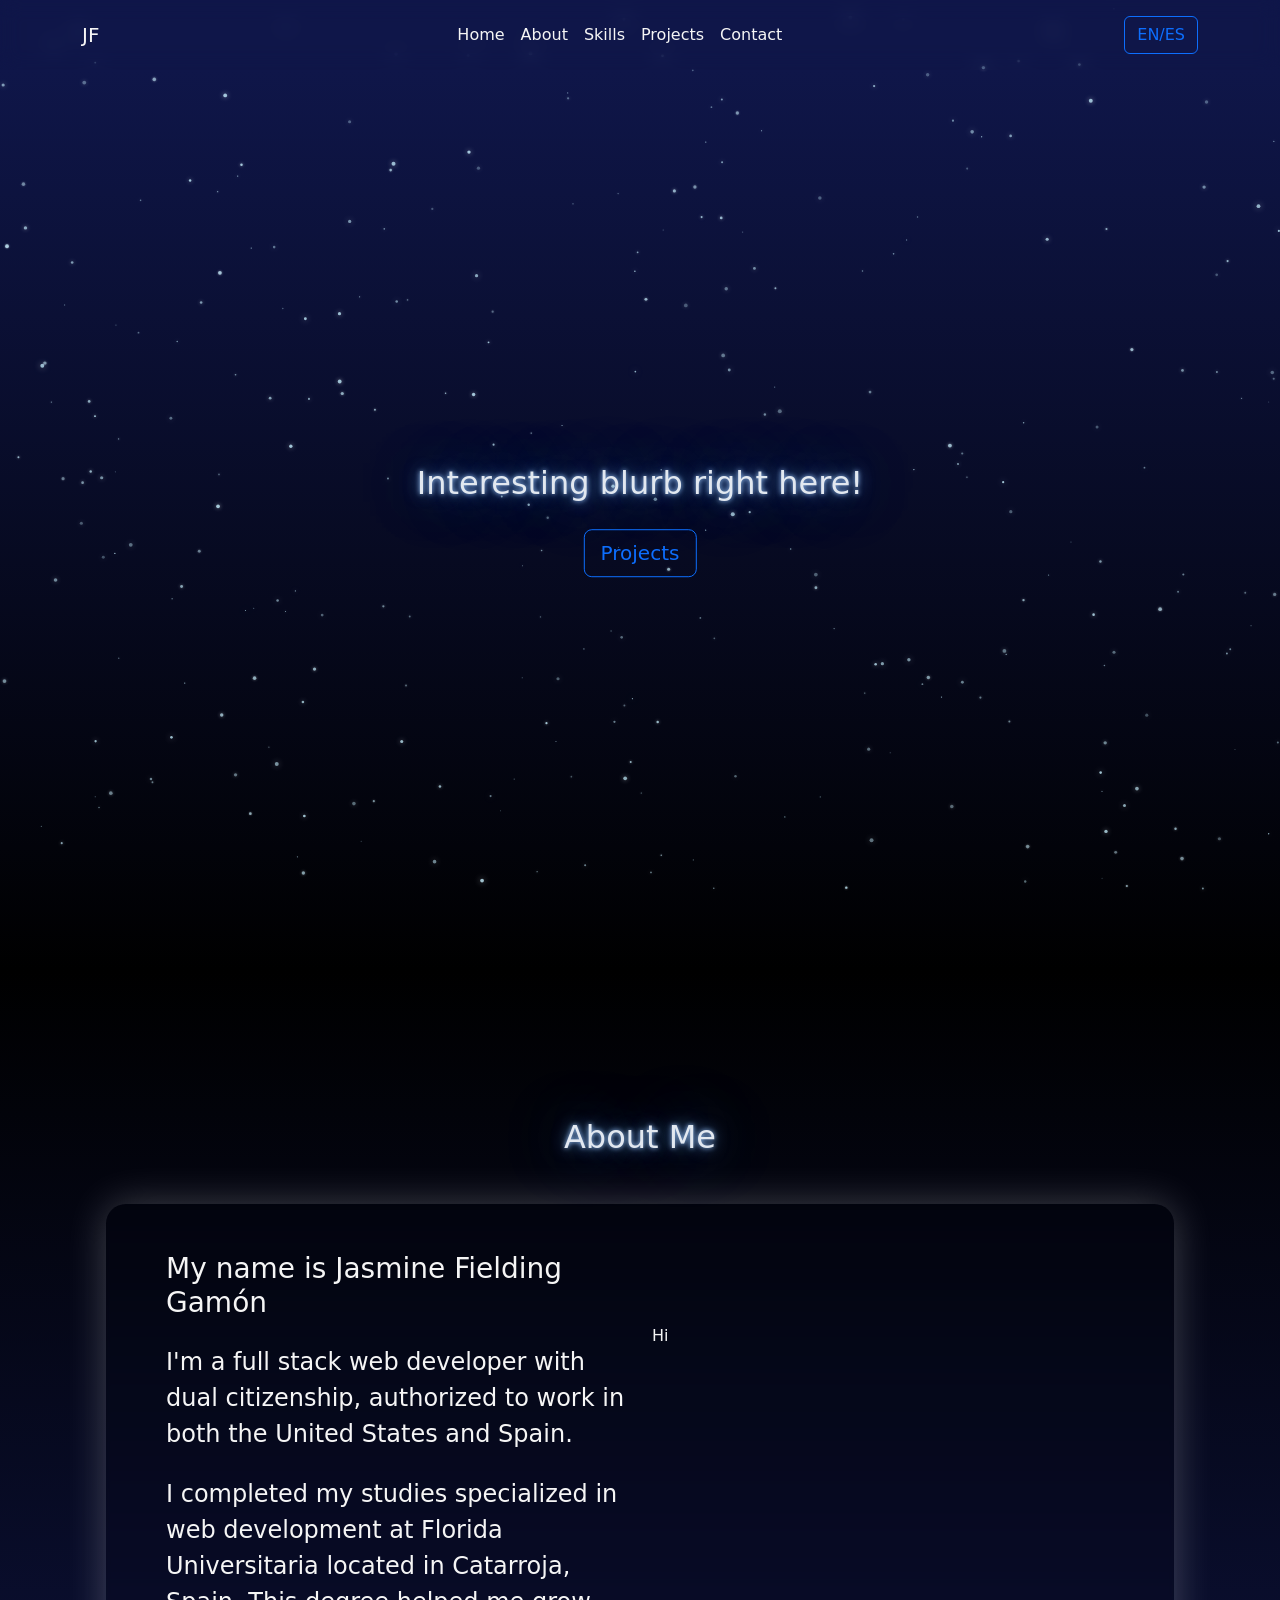
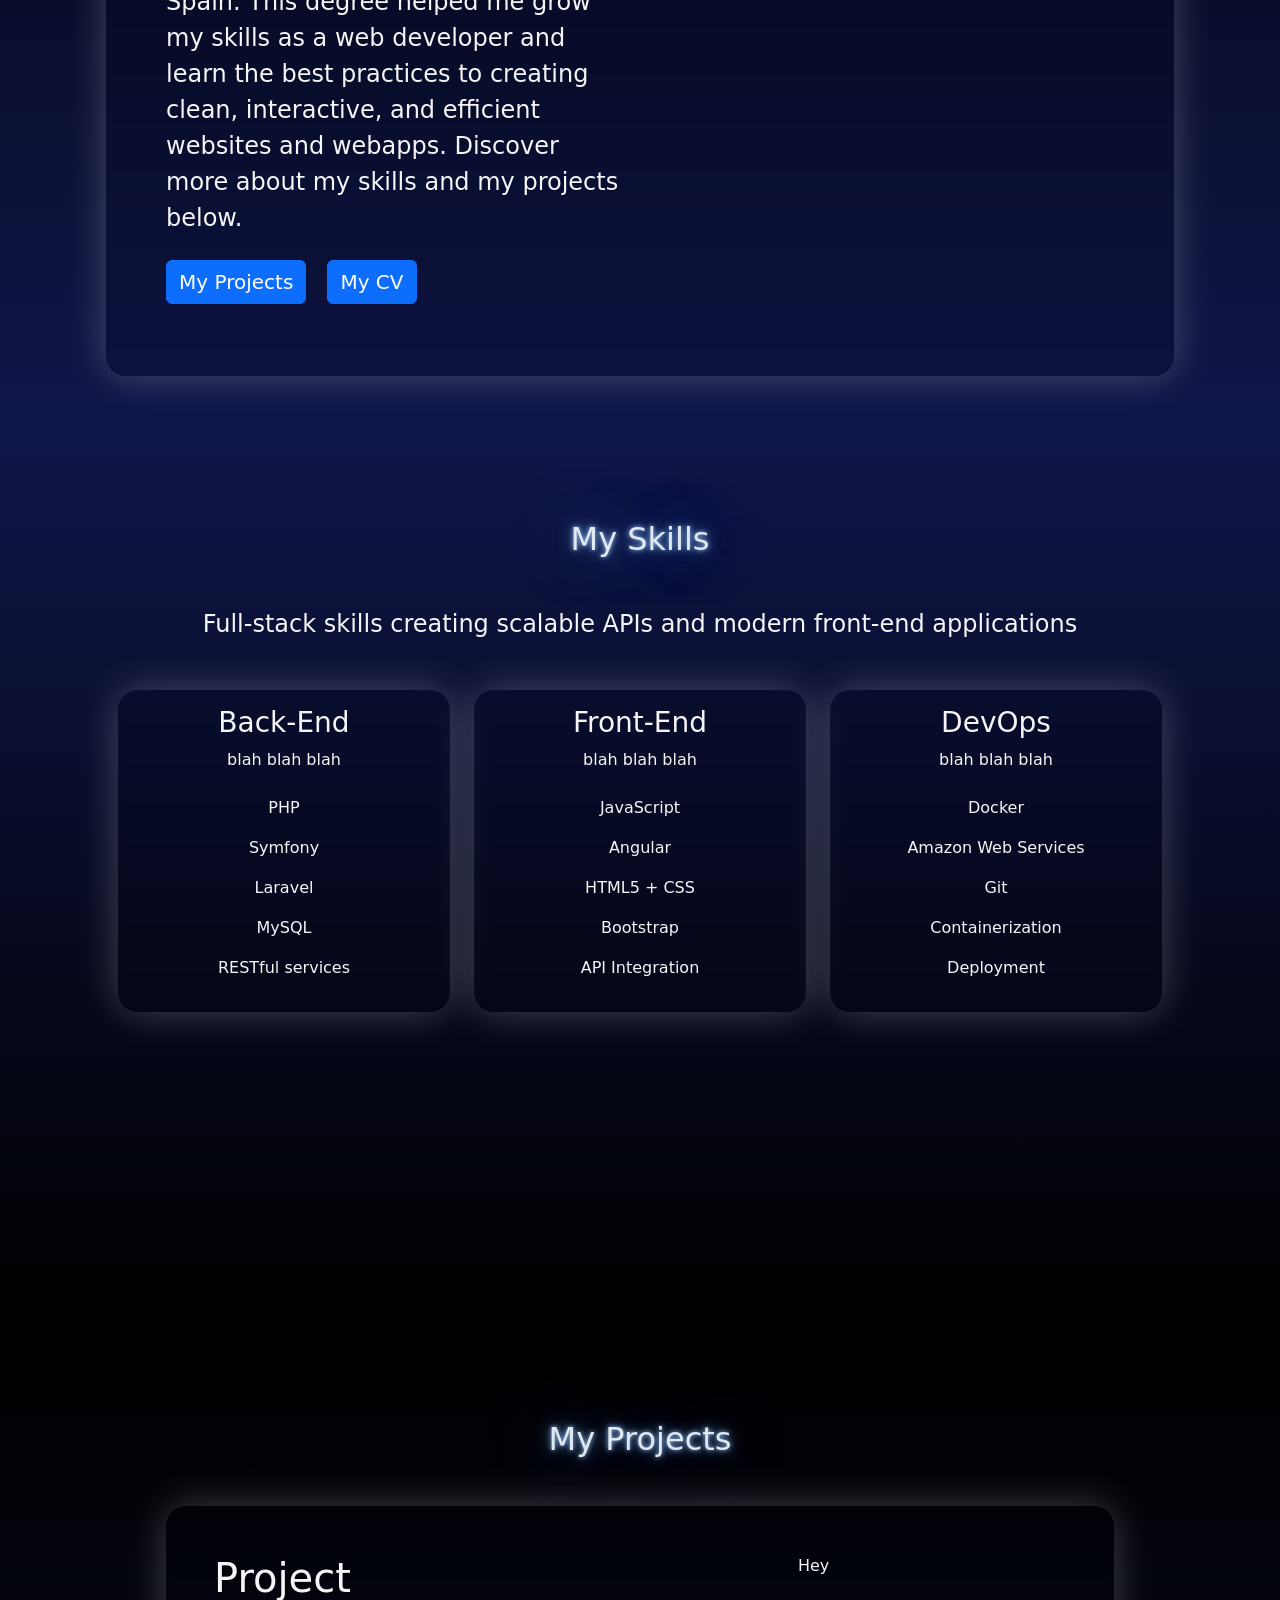
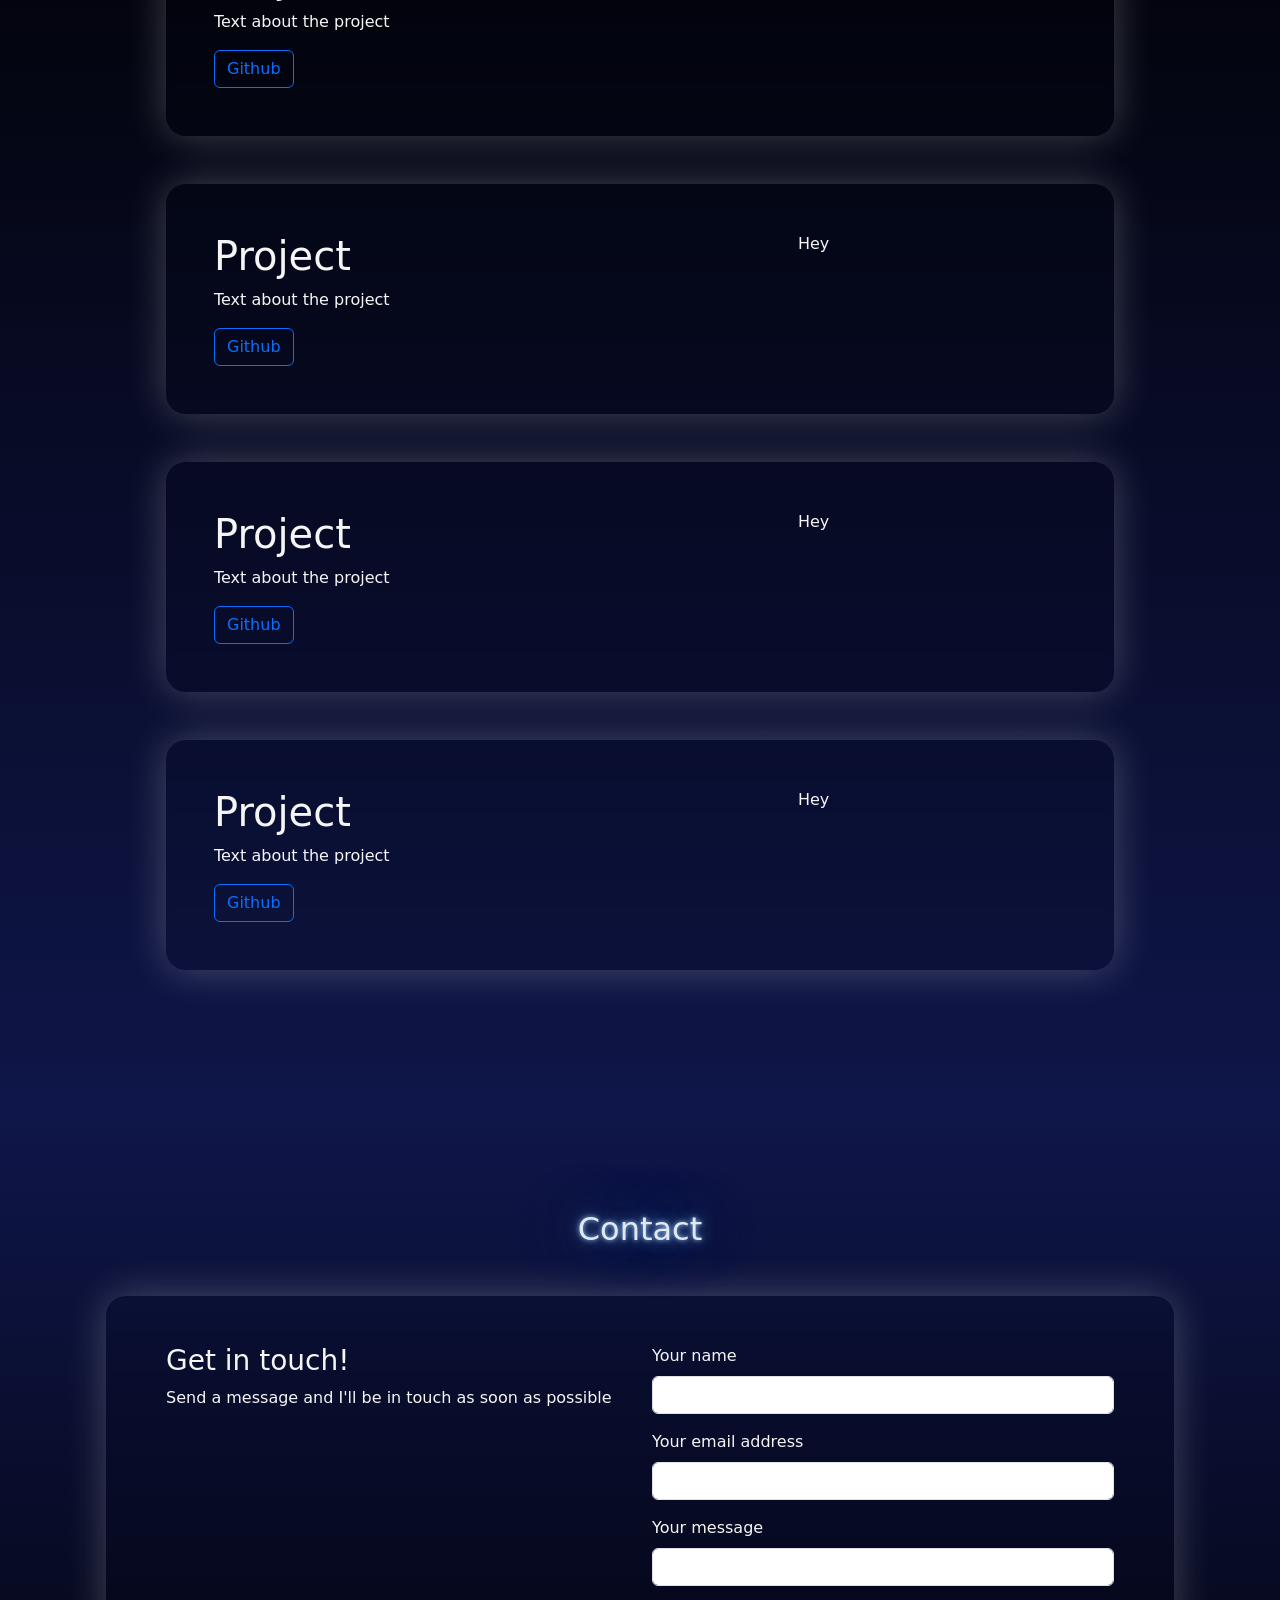
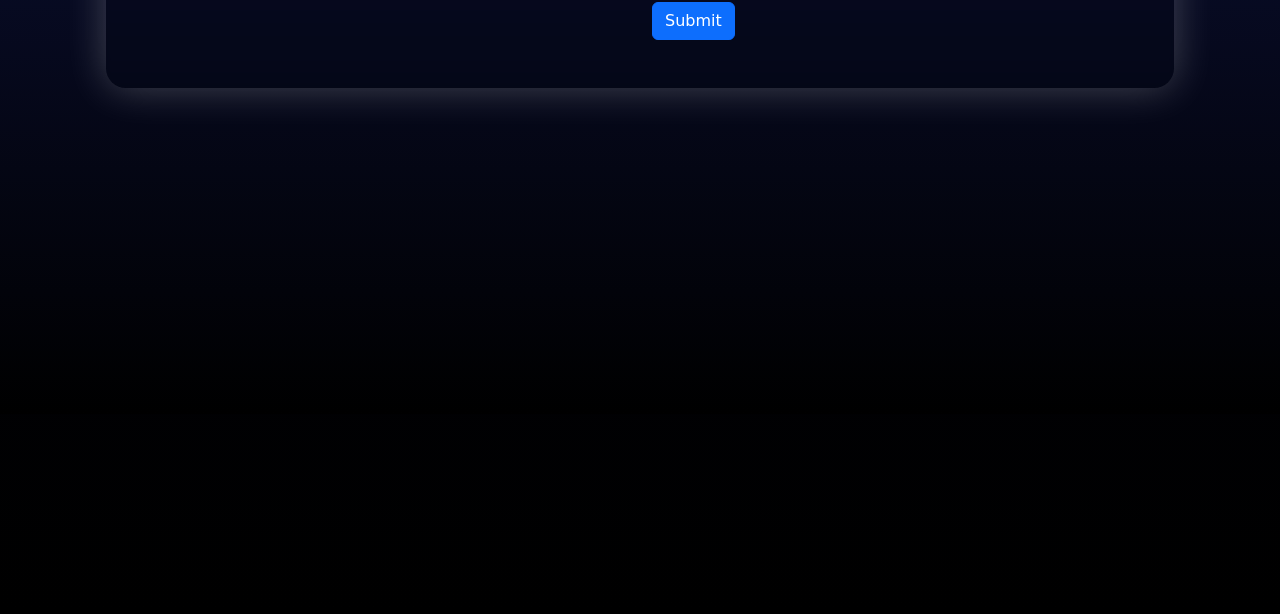
==== index.html @ fcd90f3d "New changes to styles, added cards in skills section." ====
<!DOCTYPE html>
<html lang="en">
    <head>
        <meta charset="utf-8">
        <meta name="viewport" content="width=device-width, initial-scale=1">
        <link rel="stylesheet" href="https://cdn.jsdelivr.net/npm/bootstrap@5.3.3/dist/css/bootstrap.min.css" integrity="sha384-QWTKZyjpPEjISv5WaRU9OFeRpok6YctnYmDr5pNlyT2bRjXh0JMhjY6hW+ALEwIH" crossorigin="anonymous">
        <link rel="stylesheet" href="styles.css">
        <title>Jas Fielding</title>
    </head>
    <body data-bs-spy="scroll" data-bs-target="#navbar" data-bs-offset="80" tabindex="0">

        <header id="navbar" class="sticky-top">
            <nav class="navbar navbar-expand-lg">
                <div class="container position-relative">
                    <a class="navbar-brand" href="#">JF</a>
                    <button class="navbar-toggler" 
                            type="button" 
                            data-bs-toggle="collapse" 
                            data-bs-target="#navbarNav" 
                            aria-controls="navbarNav" 
                            aria-expanded="false" 
                            aria-label="Toggle navigation">
                        <span class="navbar-toggler-icon"></span>
                    </button>
                    <div id="navbarNav" class="collapse navbar-collapse">
                            <ul class="navbar-nav mx-auto">
                                <li class="nav-item">
                                    <a class="nav-link" href="#hero">Home</a>
                                </li>
                                <li class="nav-item">
                                    <a class="nav-link" href="#about">About</a>
                                </li>
                                <li class="nav-item">
                                    <a class="nav-link" href="#skills">Skills</a>
                                </li>
                                <li class="nav-item">
                                    <a class="nav-link" href="#projects">Projects</a>
                                </li>
                                <li class="nav-item">
                                    <a class="nav-link" href="#contact">Contact</a>
                                </li>
                            </ul>
                            <div class="navbar-text">
                                <button class="btn btn-outline-primary">EN/ES</button>
                            </div>
                    </div>
                </div>
            </nav>
        </header>

        <main>
            <canvas id="starNet"></canvas>
            <section id="hero">
                    
                    <div class="hero-content text-center">
                        <h1>Interesting blurb right here!</h1>
                        <a href="#projects" class="btn btn-outline-primary btn-lg mt-3">Projects</a>
                    </div>
            </section>

            <section id="about" class="section">
                <div class="container p-5">
                    <h2 class="text-center mb-3 mb-lg-5">About Me</h2>
                    <div class="row p-2 p-lg-5 about-me">
                        <div class="col-12 col-md-6">
                            <h3 class="mb-4 fs-3 fs-md-2">My name is Jasmine Fielding Gamón</h3>
                            <p class="mb-4 fs-4 fs-md-3">I'm a full stack web developer with dual citizenship, authorized to work in both the United States and Spain.</p>
                            <p class="mb-4 fs-4 fs-md-3">I completed my studies specialized in web development at Florida Universitaria located in Catarroja, Spain. 
                                This degree helped me grow my skills as a web developer and learn the best practices to creating clean, interactive, and efficient
                                websites and webapps. Discover more about my skills and my projects below.
                            </p>
                            <div class="mb-4">
                                <a href="#projects" class="btn btn-primary me-3 fs-5">My Projects</a>
                                <a href="#" class="btn btn-primary fs-5">My CV</a>
                            </div>
                        </div>
                        <div class="col-12 col-md-6 py-5">
                            <img src=""><p>Hi</p>
                        </div>
                    </div>
                </div>
            </section>

            <section id="skills" class="section py-5">
                <div class="container p-5">
                    <h2 class="text-center mb-3 mb-lg-5">My Skills</h2>
                    <p class="text-center fs-4 mb-5">Full-stack skills creating scalable APIs and modern front-end applications</p>
                    <div class="row">

                        <div class="col-12 col-sm-4 m-3 m-sm-0">
                            <div class="card skills-card">
                                <div class="card-body text-center">
                                    <h3 class="card-title">Back-End</h3>
                                    <p class="card-text">blah blah blah</p>
                                </div>
                                <ul class="list-group list-group-flush text-center pb-4">
                                    <li class="list-group-item">PHP</li>
                                    <li class="list-group-item">Symfony</li>
                                    <li class="list-group-item">Laravel</li>
                                    <li class="list-group-item">MySQL</li>
                                    <li class="list-group-item">RESTful services</li>
                                </ul>
                            </div>
                        </div>

                        <div class="col-12 col-sm-4 m-3 m-sm-0">
                            <div class="card skills-card">
                                <div class="card-body text-center">
                                    <h3 class="card-title">Front-End</h3>
                                    <p class="card-text">blah blah blah</p>
                                </div>
                                <ul class="list-group list-group-flush text-center pb-4">
                                    <li class="list-group-item">JavaScript</li>
                                    <li class="list-group-item">Angular</li>
                                    <li class="list-group-item">HTML5 + CSS</li>
                                    <li class="list-group-item">Bootstrap</li>
                                    <li class="list-group-item">API Integration</li>
                                </ul>
                            </div>
                        </div>

                        <div class="col-12 col-sm-4 m-3 m-sm-0">
                            <div class="card skills-card">
                                <div class="card-body text-center">
                                    <h3 class="card-title">DevOps</h3>
                                    <p class="card-text">blah blah blah</p>
                                </div>
                                <ul class="list-group list-group-flush text-center pb-4">
                                    <li class="list-group-item">Docker</li>
                                    <li class="list-group-item">Amazon Web Services</li>
                                    <li class="list-group-item">Git</li>
                                    <li class="list-group-item">Containerization</li>
                                    <li class="list-group-item">Deployment</li>
                                </ul>
                            </div>
                        </div>

                    </div>
                </div>
            </section>

            <section id="projects" class="section py-5">
                <div class="container p-5">
                    <h2 class="text-center mb-3 mb-lg-5">My Projects</h2>

                    <div class="card m-5 p-5 project-cards">
                        <div class="row">
                            <div class="col-12 col-md-8">
                                <h1>Project</h1>
                                <p>Text about the project</p>
                                <a href="#" class="btn btn-outline-primary">Github</a>
                            </div>
                            <div class="col-12 col-md-4">
                                <img src=""><span>Hey</span>
                            </div>
                        </div>
                    </div>

                    <div class="card m-5 p-5 project-cards">
                        <div class="row">
                            <div class="col-12 col-md-8">
                                <h1>Project</h1>
                                <p>Text about the project</p>
                                <a href="#" class="btn btn-outline-primary">Github</a>
                            </div>
                            <div class="col-12 col-md-4">
                                <img src=""><span>Hey</span>
                            </div>
                        </div>
                    </div>

                    <div class="card m-5 p-5 project-cards">
                        <div class="row">
                            <div class="col-12 col-md-8">
                                <h1>Project</h1>
                                <p>Text about the project</p>
                                <a href="#" class="btn btn-outline-primary">Github</a>
                            </div>
                            <div class="col-12 col-md-4">
                                <img src=""><span>Hey</span>
                            </div>
                        </div>
                    </div>

                    <div class="card m-5 p-5 project-cards">
                        <div class="row">
                            <div class="col-12 col-md-8">
                                <h1>Project</h1>
                                <p>Text about the project</p>
                                <a href="#" class="btn btn-outline-primary">Github</a>
                            </div>
                            <div class="col-12 col-md-4">
                                <img src=""><span>Hey</span>
                            </div>
                        </div>
                    </div>

                </div>
            </section>

            <section id="contact" class="section py-5">
                <div class="container p-5">
                    <h2 class="text-center mb-3 mb-lg-5">Contact</h2>
                    <div class="row p-5 contact-box">
                        <div class="col-12 col-md-6">
                            <h3>Get in touch!</h3>
                            <p>Send a message and I'll be in touch as soon as possible</p>
                        </div>
                        <div class = "col-12 col-md-6">
                            <form>
                                <div class="mb-3">
                                    <label for="name" class="form-label">Your name</label>
                                    <input type="text" class="form-control" id="name">
                                </div>
                                <div class="mb-3">
                                    <label for="email" class="form-label">Your email address</label>
                                    <input type="email" class="form-control" id="email">
                                </div>
                                <div class="mb-3">
                                    <label for="message" class="form-label">Your message</label>
                                    <input type="textarea" class="form-control" id="message">
                                </div>
                                <button type="submit" class="btn btn-primary">Submit</button>
                            </form>
                        </div>
                    </div>
                </div>
            </section>
        </main>

        <footer id="skyline">
        </footer>
    </canvas>

    <script src="script.js"></script>
    <script src="https://cdn.jsdelivr.net/npm/bootstrap@5.3.3/dist/js/bootstrap.bundle.min.js" integrity="sha384-YvpcrYf0tY3lHB60NNkmXc5s9fDVZLESaAA55NDzOxhy9GkcIdslK1eN7N6jIeHz" crossorigin="anonymous"></script>
    </body>
</html>
---- styles.css ----
html {
    scroll-behavior: smooth;
}

#starNet {
    position: fixed;
    top: 0;
    left: 0;
    width: 100%;
    height: 100%;
    z-index: 1;
}

.section{
    position:relative;
    min-height:100vh;
    padding-top: 100px;
}

.nav-link,
.navbar-brand {
color: whitesmoke !important;
}

#navbar {
    background: transparent;
    backdrop-filter: blur(10px);
}

#about,
#projects,header {
   background-image: linear-gradient(to bottom, black, #0f1649); 
   color: whitesmoke;
}

#skills,
#contact,
body {
background-image: linear-gradient(to bottom, #0f1649, black);
color: whitesmoke
}

.section h2 {
    color: #e2e8f0;
    text-shadow: 0 0 5px rgb(158, 201, 255), 0 0 15px rgb(76, 125, 185), 0 0 60px rgb(57, 106, 165);
}

#hero{
    width: 100%;
    height: 100vh;
    position:relative;
    overflow:hidden;
    background-image: linear-gradient(to bottom, #0f1649, black);
}

.hero-content {
    position: absolute;
    top: 50%;
    left: 50%;
    transform: translate(-50%, -50%);
    max-width: 90%;   
}

.hero-content h1 {
    font-size: 2rem;
    line-height: 1.3;
    color: #e2e8f0;
    text-shadow: 0 0 5px rgb(158, 201, 255), 0 0 15px rgb(76, 125, 185), 0 0 60px rgb(57, 106, 165);
}

.contact-box,
.project-cards,
.about-me,
.skills-card {
    background: rgba(0, 0, 0, 0.10);
    position: relative;
    border-style: none;
    backdrop-filter: blur(2px);
    border-radius: 20px;
    box-shadow: 0 0 40px rgba(255, 255, 255, 0.243);
    color: whitesmoke;
    z-index: 1;
}

.list-group,
.list-group-item {
    background: transparent;
    position: relative;
    color: whitesmoke;
    z-index: 1;
    border-style: none;
}

#skyline{
    height:200px;
    background-image: transparent;
    overflow: hidden;
}
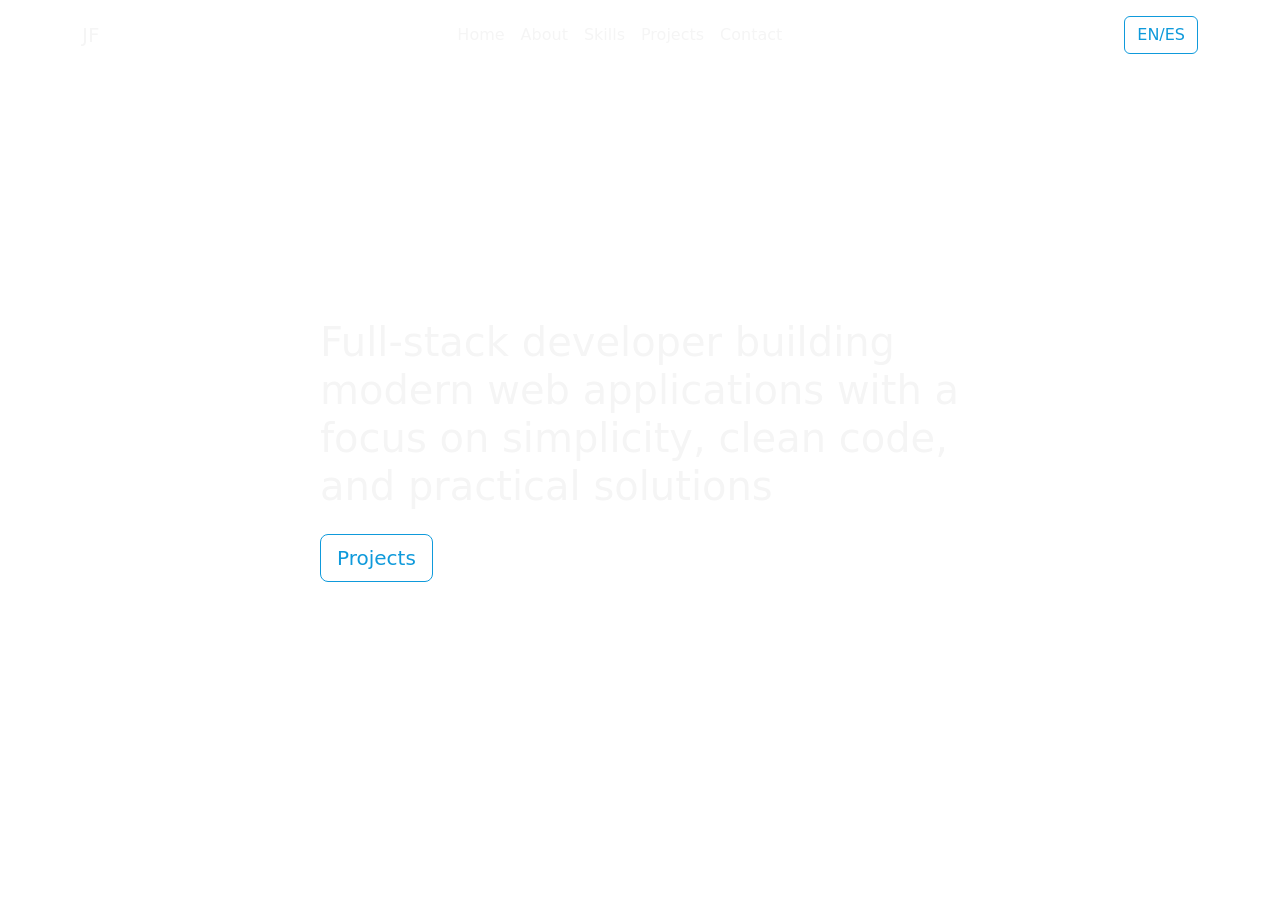
==== commit 631ccfa5: "Changes to structure and views" ====
--- a/index.html
+++ b/index.html
@@ -8,9 +8,9 @@
         <title>Jas Fielding</title>
     </head>
     <body data-bs-spy="scroll" data-bs-target="#navbar" data-bs-offset="80" tabindex="0">
-
+        <div id="vanta-bg"></div>
         <header id="navbar" class="sticky-top">
-            <nav class="navbar navbar-expand-lg">
+            <nav class="navbar navbar-dark navbar-expand-lg">
                 <div class="container position-relative">
                     <a class="navbar-brand" href="#">JF</a>
                     <button class="navbar-toggler" 
@@ -25,68 +25,63 @@
                     <div id="navbarNav" class="collapse navbar-collapse">
                             <ul class="navbar-nav mx-auto">
                                 <li class="nav-item">
-                                    <a class="nav-link" href="#hero">Home</a>
-                                </li>
-                                <li class="nav-item">
-                                    <a class="nav-link" href="#about">About</a>
-                                </li>
-                                <li class="nav-item">
-                                    <a class="nav-link" href="#skills">Skills</a>
-                                </li>
-                                <li class="nav-item">
-                                    <a class="nav-link" href="#projects">Projects</a>
-                                </li>
-                                <li class="nav-item">
-                                    <a class="nav-link" href="#contact">Contact</a>
+                                    <a class="nav-link" id="hero-btn">Home</a>
+                                </li>
+                                <li class="nav-item">
+                                    <a class="nav-link" id="about-btn">About</a>
+                                </li>
+                                <li class="nav-item">
+                                    <a class="nav-link" id="skills-btn">Skills</a>
+                                </li>
+                                <li class="nav-item">
+                                    <a class="nav-link" id="projects-btn">Projects</a>
+                                </li>
+                                <li class="nav-item">
+                                    <a class="nav-link" id="contact-btn">Contact</a>
                                 </li>
                             </ul>
                             <div class="navbar-text">
-                                <button class="btn btn-outline-primary">EN/ES</button>
+                                <button class="btn">EN/ES</button>
                             </div>
                     </div>
                 </div>
             </nav>
         </header>
 
-        <main>
-            <canvas id="starNet"></canvas>
-            <section id="hero">
-                    
-                    <div class="hero-content text-center">
-                        <h1>Interesting blurb right here!</h1>
-                        <a href="#projects" class="btn btn-outline-primary btn-lg mt-3">Projects</a>
-                    </div>
-            </section>
-
-            <section id="about" class="section">
-                <div class="container p-5">
-                    <h2 class="text-center mb-3 mb-lg-5">About Me</h2>
-                    <div class="row p-2 p-lg-5 about-me">
+        <main class="app-container">
+           <!--<canvas id="starNet"></canvas>--> 
+            <section id="hero" class="view active">
+                    <div class="hero-content text-start">
+                        <h1>Full-stack developer building modern web applications with a focus on simplicity, clean code, and practical solutions</h1>
+                        <button id="hero-project-btn" class="btn btn-lg mt-3">Projects</button>
+                    </div>
+            </section>
+
+            <section id="about" class="view">
+                <div class="container p-3">
+                    <div class="row p-2 p-lg-4 about-me">
                         <div class="col-12 col-md-6">
-                            <h3 class="mb-4 fs-3 fs-md-2">My name is Jasmine Fielding Gamón</h3>
-                            <p class="mb-4 fs-4 fs-md-3">I'm a full stack web developer with dual citizenship, authorized to work in both the United States and Spain.</p>
-                            <p class="mb-4 fs-4 fs-md-3">I completed my studies specialized in web development at Florida Universitaria located in Catarroja, Spain. 
+                            <h3 class="mb-4 fs-3 fs-md-2">My name is <strong>Jasmine Fielding Gamón</strong></h3>
+                            <p class="mb-4 fs-5 fs-md-4">I'm a full stack web developer with dual citizenship, authorized to work in both the United States and Spain.</p>
+                            <p class="mb-4 fs-5 fs-md-4">I completed my studies specialized in web development at Florida Universitaria located in Catarroja, Spain. 
                                 This degree helped me grow my skills as a web developer and learn the best practices to creating clean, interactive, and efficient
                                 websites and webapps. Discover more about my skills and my projects below.
                             </p>
                             <div class="mb-4">
-                                <a href="#projects" class="btn btn-primary me-3 fs-5">My Projects</a>
-                                <a href="#" class="btn btn-primary fs-5">My CV</a>
+                                <a href="#" class="btn fs-5">My CV</a>
                             </div>
                         </div>
                         <div class="col-12 col-md-6 py-5">
-                            <img src=""><p>Hi</p>
-                        </div>
-                    </div>
-                </div>
-            </section>
-
-            <section id="skills" class="section py-5">
-                <div class="container p-5">
-                    <h2 class="text-center mb-3 mb-lg-5">My Skills</h2>
-                    <p class="text-center fs-4 mb-5">Full-stack skills creating scalable APIs and modern front-end applications</p>
+                            <img src="" alt=""><p>Hi</p>
+                        </div>
+                    </div>
+                </div>
+            </section>
+
+            <section id="skills" class="view">
+                <div class="container p-3">
+                    <p class="text-center fs-5 mb-5">Full-stack skills creating scalable APIs and modern front-end applications</p>
                     <div class="row">
-
                         <div class="col-12 col-sm-4 m-3 m-sm-0">
                             <div class="card skills-card">
                                 <div class="card-body text-center">
@@ -139,75 +134,74 @@
                 </div>
             </section>
 
-            <section id="projects" class="section py-5">
-                <div class="container p-5">
-                    <h2 class="text-center mb-3 mb-lg-5">My Projects</h2>
-
-                    <div class="card m-5 p-5 project-cards">
-                        <div class="row">
-                            <div class="col-12 col-md-8">
-                                <h1>Project</h1>
-                                <p>Text about the project</p>
-                                <a href="#" class="btn btn-outline-primary">Github</a>
-                            </div>
-                            <div class="col-12 col-md-4">
-                                <img src=""><span>Hey</span>
-                            </div>
-                        </div>
-                    </div>
-
-                    <div class="card m-5 p-5 project-cards">
-                        <div class="row">
-                            <div class="col-12 col-md-8">
-                                <h1>Project</h1>
-                                <p>Text about the project</p>
-                                <a href="#" class="btn btn-outline-primary">Github</a>
-                            </div>
-                            <div class="col-12 col-md-4">
-                                <img src=""><span>Hey</span>
-                            </div>
-                        </div>
-                    </div>
-
-                    <div class="card m-5 p-5 project-cards">
-                        <div class="row">
-                            <div class="col-12 col-md-8">
-                                <h1>Project</h1>
-                                <p>Text about the project</p>
-                                <a href="#" class="btn btn-outline-primary">Github</a>
-                            </div>
-                            <div class="col-12 col-md-4">
-                                <img src=""><span>Hey</span>
-                            </div>
-                        </div>
-                    </div>
-
-                    <div class="card m-5 p-5 project-cards">
-                        <div class="row">
-                            <div class="col-12 col-md-8">
-                                <h1>Project</h1>
-                                <p>Text about the project</p>
-                                <a href="#" class="btn btn-outline-primary">Github</a>
-                            </div>
-                            <div class="col-12 col-md-4">
-                                <img src=""><span>Hey</span>
-                            </div>
-                        </div>
-                    </div>
-
-                </div>
-            </section>
-
-            <section id="contact" class="section py-5">
-                <div class="container p-5">
-                    <h2 class="text-center mb-3 mb-lg-5">Contact</h2>
+            <section id="projects" class="view">
+                <div class="container p-3">
+                    <p class="text-center fs-5 mb-5">Check out some of my projects, old and new!</p>
+                    <div class="card m-5 p-5 project-cards">
+                        <div class="row">
+                            <div class="col-12 col-md-8">
+                                <h1>Project</h1>
+                                <p>Text about the project</p>
+                                <a href="#" class="btn btn-outline-primary">Github</a>
+                            </div>
+                            <div class="col-12 col-md-4">
+                                <img src="" alt=""><span>Hey</span>
+                            </div>
+                        </div>
+                    </div>
+
+                    <div class="card m-5 p-5 project-cards">
+                        <div class="row">
+                            <div class="col-12 col-md-8">
+                                <h1>Project</h1>
+                                <p>Text about the project</p>
+                                <a href="#" class="btn btn-outline-primary">Github</a>
+                            </div>
+                            <div class="col-12 col-md-4">
+                                <img src="" alt=""><span>Hey</span>
+                            </div>
+                        </div>
+                    </div>
+
+                    <div class="card m-5 p-5 project-cards">
+                        <div class="row">
+                            <div class="col-12 col-md-8">
+                                <h1>Project</h1>
+                                <p>Text about the project</p>
+                                <a href="#" class="btn btn-outline-primary">Github</a>
+                            </div>
+                            <div class="col-12 col-md-4">
+                                <img src="" alt=""><span>Hey</span>
+                            </div>
+                        </div>
+                    </div>
+
+                    <div class="card m-5 p-5 project-cards">
+                        <div class="row">
+                            <div class="col-12 col-md-8">
+                                <h1>Project</h1>
+                                <p>Text about the project</p>
+                                <a href="#" class="btn btn-outline-primary">Github</a>
+                            </div>
+                            <div class="col-12 col-md-4">
+                                <img src="" alt=""><span>Hey</span>
+                            </div>
+                        </div>
+                    </div>
+
+                </div>
+            </section>
+
+            <section id="contact" class="view">
+                <div class="container p-3">
                     <div class="row p-5 contact-box">
                         <div class="col-12 col-md-6">
                             <h3>Get in touch!</h3>
                             <p>Send a message and I'll be in touch as soon as possible</p>
                         </div>
                         <div class = "col-12 col-md-6">
-                            <form>
+                            <form action="https://formspree.io/f/xqeyqenn" method="POST">
+                                <input type="text" class="css-form" name="css-form">
                                 <div class="mb-3">
                                     <label for="name" class="form-label">Your name</label>
                                     <input type="text" class="form-control" id="name">
@@ -218,21 +212,34 @@
                                 </div>
                                 <div class="mb-3">
                                     <label for="message" class="form-label">Your message</label>
-                                    <input type="textarea" class="form-control" id="message">
-                                </div>
-                                <button type="submit" class="btn btn-primary">Submit</button>
+                                    <textarea name="message" id="message"></textarea>
+                                </div>
+                                <button type="submit" class="btn">Submit</button>
                             </form>
                         </div>
                     </div>
                 </div>
             </section>
-        </main>
-
-        <footer id="skyline">
-        </footer>
-    </canvas>
+        </main>        
 
     <script src="script.js"></script>
     <script src="https://cdn.jsdelivr.net/npm/bootstrap@5.3.3/dist/js/bootstrap.bundle.min.js" integrity="sha384-YvpcrYf0tY3lHB60NNkmXc5s9fDVZLESaAA55NDzOxhy9GkcIdslK1eN7N6jIeHz" crossorigin="anonymous"></script>
-    </body>
+    <script src="https://cdnjs.cloudflare.com/ajax/libs/three.js/r121/three.min.js"></script>
+    <script src="https://cdn.jsdelivr.net/npm/vanta@latest/dist/vanta.net.min.js"></script>
+
+    <script>
+    document.addEventListener("DOMContentLoaded", function () {
+    VANTA.NET({
+        el: "#vanta-bg",
+        mouseControls: true,
+        touchControls: true,
+        scale: 1,
+        scaleMobile: 1,
+        color: 0x0f9adb,
+        backgroundColor: 0x000020,
+        spacing: 18
+    });
+    });
+    </script>
+</body>
 </html>
--- a/styles.css
+++ b/styles.css
@@ -1,85 +1,75 @@
-html {
-    scroll-behavior: smooth;
-}
-
-#starNet {
+#vanta-bg {
     position: fixed;
     top: 0;
     left: 0;
-    width: 100%;
-    height: 100%;
-    z-index: 1;
+    width: 100vw;
+    height: 100vh;
+    z-index: -1;
 }
 
-.section{
-    position:relative;
-    min-height:100vh;
-    padding-top: 100px;
+body {
+background-color: transparent;
+color: whitesmoke
+}
+
+header {
+    height: 70px;
+}
+
+.view {
+    display: none;
+}
+
+section {
+    min-height: calc(100vh - 70px);
+}
+
+.view.active {
+    display: flex;
+    justify-content: center;
+    align-items: center;
+    flex-direction: column;
+}
+
+.btn {
+    border: 1px solid rgb(15, 154, 219);
+    color: rgb(15, 154, 219);
+    background-color: none;
+}
+
+.btn:hover {
+    border: 1px solid rgb(0, 0, 32);
+    background: rgb(15, 154, 219);
+    color: rgb(0, 0, 32);
 }
 
 .nav-link,
-.navbar-brand {
+.navbar-brand,
+.navbar-toggler-icon {
 color: whitesmoke !important;
 }
 
-#navbar {
-    background: transparent;
-    backdrop-filter: blur(10px);
-}
-
-#about,
-#projects,header {
-   background-image: linear-gradient(to bottom, black, #0f1649); 
-   color: whitesmoke;
-}
-
-#skills,
-#contact,
-body {
-background-image: linear-gradient(to bottom, #0f1649, black);
-color: whitesmoke
-}
-
-.section h2 {
-    color: #e2e8f0;
-    text-shadow: 0 0 5px rgb(158, 201, 255), 0 0 15px rgb(76, 125, 185), 0 0 60px rgb(57, 106, 165);
-}
-
-#hero{
-    width: 100%;
-    height: 100vh;
-    position:relative;
-    overflow:hidden;
-    background-image: linear-gradient(to bottom, #0f1649, black);
+.navbar {
+    backdrop-filter: blur(3px);
+    -webkit-backdrop-filter: blur(3px);
+    transition: all .3s ease-in-out;
 }
 
 .hero-content {
     position: absolute;
     top: 50%;
     left: 50%;
-    transform: translate(-50%, -50%);
-    max-width: 90%;   
-}
-
-.hero-content h1 {
-    font-size: 2rem;
-    line-height: 1.3;
-    color: #e2e8f0;
-    text-shadow: 0 0 5px rgb(158, 201, 255), 0 0 15px rgb(76, 125, 185), 0 0 60px rgb(57, 106, 165);
+    transform: translate(-50%, -50%);   
 }
 
 .contact-box,
 .project-cards,
 .about-me,
 .skills-card {
-    background: rgba(0, 0, 0, 0.10);
-    position: relative;
-    border-style: none;
-    backdrop-filter: blur(2px);
+    background-color: rgb(0, 0, 32);
     border-radius: 20px;
-    box-shadow: 0 0 40px rgba(255, 255, 255, 0.243);
+    box-shadow: 0 0 15px rgba(15, 154, 219, 0.668);
     color: whitesmoke;
-    z-index: 1;
 }
 
 .list-group,
@@ -91,8 +81,6 @@
     border-style: none;
 }
 
-#skyline{
-    height:200px;
-    background-image: transparent;
-    overflow: hidden;
-}
+.css-form {
+    display:none;
+}
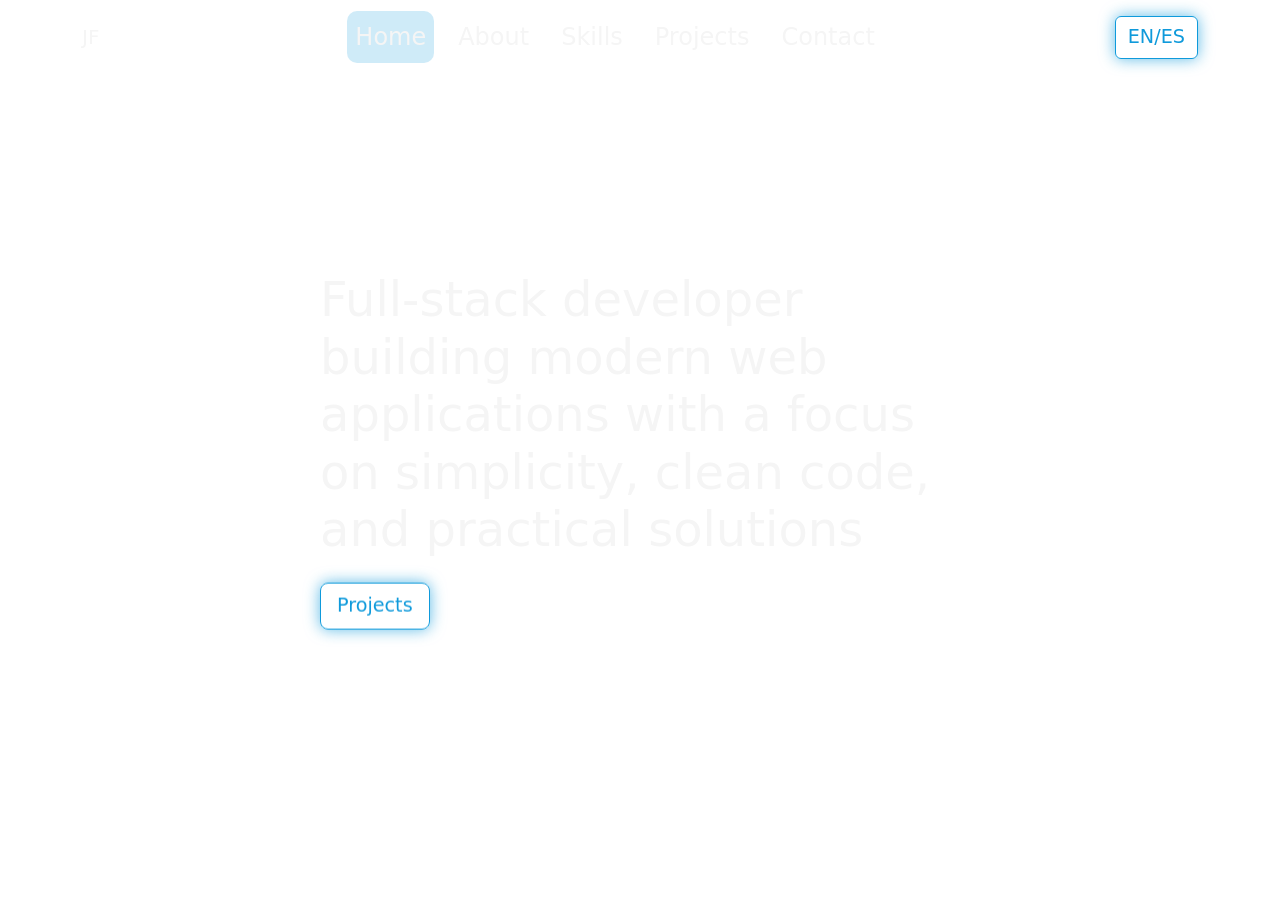
==== commit 58a3d635: "Improvements in styles. Improvements in responsiveness." ====
--- a/index.html
+++ b/index.html
@@ -25,23 +25,23 @@
                     <div id="navbarNav" class="collapse navbar-collapse">
                             <ul class="navbar-nav mx-auto">
                                 <li class="nav-item">
-                                    <a class="nav-link" id="hero-btn">Home</a>
-                                </li>
-                                <li class="nav-item">
-                                    <a class="nav-link" id="about-btn">About</a>
-                                </li>
-                                <li class="nav-item">
-                                    <a class="nav-link" id="skills-btn">Skills</a>
-                                </li>
-                                <li class="nav-item">
-                                    <a class="nav-link" id="projects-btn">Projects</a>
-                                </li>
-                                <li class="nav-item">
-                                    <a class="nav-link" id="contact-btn">Contact</a>
+                                    <a class="nav-link nav-active p-2 mx-2" id="hero-btn">Home</a>
+                                </li>
+                                <li class="nav-item">
+                                    <a class="nav-link p-2 mx-2" id="about-btn">About</a>
+                                </li>
+                                <li class="nav-item">
+                                    <a class="nav-link p-2 mx-2" id="skills-btn">Skills</a>
+                                </li>
+                                <li class="nav-item">
+                                    <a class="nav-link p-2 mx-2" id="projects-btn">Projects</a>
+                                </li>
+                                <li class="nav-item">
+                                    <a class="nav-link p-2 mx-2" id="contact-btn">Contact</a>
                                 </li>
                             </ul>
                             <div class="navbar-text">
-                                <button class="btn">EN/ES</button>
+                                <button class="btn lang-btn">EN/ES</button>
                             </div>
                     </div>
                 </div>
@@ -61,14 +61,14 @@
                 <div class="container p-3">
                     <div class="row p-2 p-lg-4 about-me">
                         <div class="col-12 col-md-6">
-                            <h3 class="mb-4 fs-3 fs-md-2">My name is <strong>Jasmine Fielding Gamón</strong></h3>
-                            <p class="mb-4 fs-5 fs-md-4">I'm a full stack web developer with dual citizenship, authorized to work in both the United States and Spain.</p>
-                            <p class="mb-4 fs-5 fs-md-4">I completed my studies specialized in web development at Florida Universitaria located in Catarroja, Spain. 
+                            <h2 class="mb-4">My name is <strong>Jasmine Fielding Gamón</strong></h2>
+                            <p class="mb-4">I'm a full stack web developer with dual citizenship, authorized to work in both the United States and Spain.</p>
+                            <p class="mb-4">I completed my studies specialized in web development at Florida Universitària located in Catarroja, Spain. 
                                 This degree helped me grow my skills as a web developer and learn the best practices to creating clean, interactive, and efficient
                                 websites and webapps. Discover more about my skills and my projects below.
                             </p>
                             <div class="mb-4">
-                                <a href="#" class="btn fs-5">My CV</a>
+                                <a href="#" class="btn">My CV</a>
                             </div>
                         </div>
                         <div class="col-12 col-md-6 py-5">
@@ -80,13 +80,13 @@
 
             <section id="skills" class="view">
                 <div class="container p-3">
-                    <p class="text-center fs-5 mb-5">Full-stack skills creating scalable APIs and modern front-end applications</p>
+                    <h2 class="text-center mb-5">Full-stack skills creating scalable APIs and modern front-end applications</h2>
                     <div class="row">
-                        <div class="col-12 col-sm-4 m-3 m-sm-0">
+                        <div class="col-12 col-sm-4 mb-4 mb-sm-0 px-2">
                             <div class="card skills-card">
                                 <div class="card-body text-center">
                                     <h3 class="card-title">Back-End</h3>
-                                    <p class="card-text">blah blah blah</p>
+                                    <p class="card-text">Server-side architecture</p>
                                 </div>
                                 <ul class="list-group list-group-flush text-center pb-4">
                                     <li class="list-group-item">PHP</li>
@@ -98,11 +98,11 @@
                             </div>
                         </div>
 
-                        <div class="col-12 col-sm-4 m-3 m-sm-0">
+                        <div class="col-12 col-sm-4 mb-4 mb-sm-0 px-2">
                             <div class="card skills-card">
                                 <div class="card-body text-center">
                                     <h3 class="card-title">Front-End</h3>
-                                    <p class="card-text">blah blah blah</p>
+                                    <p class="card-text">Client-side architecture</p>
                                 </div>
                                 <ul class="list-group list-group-flush text-center pb-4">
                                     <li class="list-group-item">JavaScript</li>
@@ -114,11 +114,11 @@
                             </div>
                         </div>
 
-                        <div class="col-12 col-sm-4 m-3 m-sm-0">
+                        <div class="col-12 col-sm-4 mb-4 mb-sm-0 px-2">
                             <div class="card skills-card">
                                 <div class="card-body text-center">
                                     <h3 class="card-title">DevOps</h3>
-                                    <p class="card-text">blah blah blah</p>
+                                    <p class="card-text">Reliable infrastructure</p>
                                 </div>
                                 <ul class="list-group list-group-flush text-center pb-4">
                                     <li class="list-group-item">Docker</li>
@@ -136,55 +136,59 @@
 
             <section id="projects" class="view">
                 <div class="container p-3">
-                    <p class="text-center fs-5 mb-5">Check out some of my projects, old and new!</p>
-                    <div class="card m-5 p-5 project-cards">
-                        <div class="row">
-                            <div class="col-12 col-md-8">
-                                <h1>Project</h1>
-                                <p>Text about the project</p>
-                                <a href="#" class="btn btn-outline-primary">Github</a>
-                            </div>
-                            <div class="col-12 col-md-4">
-                                <img src="" alt=""><span>Hey</span>
-                            </div>
-                        </div>
-                    </div>
-
-                    <div class="card m-5 p-5 project-cards">
-                        <div class="row">
-                            <div class="col-12 col-md-8">
-                                <h1>Project</h1>
-                                <p>Text about the project</p>
-                                <a href="#" class="btn btn-outline-primary">Github</a>
-                            </div>
-                            <div class="col-12 col-md-4">
-                                <img src="" alt=""><span>Hey</span>
-                            </div>
-                        </div>
-                    </div>
-
-                    <div class="card m-5 p-5 project-cards">
-                        <div class="row">
-                            <div class="col-12 col-md-8">
-                                <h1>Project</h1>
-                                <p>Text about the project</p>
-                                <a href="#" class="btn btn-outline-primary">Github</a>
-                            </div>
-                            <div class="col-12 col-md-4">
-                                <img src="" alt=""><span>Hey</span>
-                            </div>
-                        </div>
-                    </div>
-
-                    <div class="card m-5 p-5 project-cards">
-                        <div class="row">
-                            <div class="col-12 col-md-8">
-                                <h1>Project</h1>
-                                <p>Text about the project</p>
-                                <a href="#" class="btn btn-outline-primary">Github</a>
-                            </div>
-                            <div class="col-12 col-md-4">
-                                <img src="" alt=""><span>Hey</span>
+                    <h2 class="text-center">Check out some of my projects</h2>
+                    <div class="card my-5 p-5 project-cards">
+                        <div class="row">
+                            <div class="col-12 col-md-7">
+                                <h3>Business Intelligence Dashboard</h3>
+                                <p>Laravel-based analytics dashboard with an ETL pipeline for processing Excel data and generating interactive business metrics.</p>
+                                <a href="#" class="project-link me-3">Github</a>
+                                <a href="#" class="project-link">Webpage</a>
+                            </div>
+                            <div class="col-12 col-md-5">
+                                <img src="" alt=""><span>VIDEO HERE</span>
+                            </div>
+                        </div>
+                    </div>
+
+                    <div class="card my-5 p-5 project-cards">
+                        <div class="row">
+                            <div class="col-12 col-md-7">
+                                <h3>Gym App</h3>
+                                <p>Group project. Angular frontend with Symfony REST API for managing users, workouts, and scheduling.</p>
+                                <a href="#" class="project-link me-3">Github</a>
+                                <a href="#" class="project-link">Webpage</a>
+                            </div>
+                            <div class="col-12 col-md-5">
+                                <img src="" alt=""><span>VIDEO HERE</span>
+                            </div>
+                        </div>
+                    </div>
+
+                    <div class="card my-5 p-5 project-cards">
+                        <div class="row">
+                            <div class="col-12 col-md-7">
+                                <h3>Freelance Job Board</h3>
+                                <p>Full-stack Symfony application with job listings, user authentication, and CRUD functionality.</p>
+                                <a href="#" class="project-link me-3">Github</a>
+                                <a href="#" class="project-link">Webpage</a>
+                            </div>
+                            <div class="col-12 col-md-5">
+                                <img src="" alt=""><span>VIDEO HERE</span>
+                            </div>
+                        </div>
+                    </div>
+
+                    <div class="card my-5 p-5 project-cards">
+                        <div class="row">
+                            <div class="col-12 col-md-7">
+                                <h3>This Webpage!</h3>
+                                <p>Simple webpage using vanilla HTML, CSS and JavaScript and featuring the use of Vanta.js.</p>
+                                <a href="#" class="project-link me-3">Github</a>
+                                <a href="#" class="project-link">Webpage</a>
+                            </div>
+                            <div class="col-12 col-md-5">
+                                <img src="" alt=""><span>VIDEO HERE</span>
                             </div>
                         </div>
                     </div>
@@ -196,7 +200,7 @@
                 <div class="container p-3">
                     <div class="row p-5 contact-box">
                         <div class="col-12 col-md-6">
-                            <h3>Get in touch!</h3>
+                            <h2>Get in touch!</h2>
                             <p>Send a message and I'll be in touch as soon as possible</p>
                         </div>
                         <div class = "col-12 col-md-6">
@@ -204,11 +208,11 @@
                                 <input type="text" class="css-form" name="css-form">
                                 <div class="mb-3">
                                     <label for="name" class="form-label">Your name</label>
-                                    <input type="text" class="form-control" id="name">
+                                    <input type="text" class="form-control" name="name" id="name">
                                 </div>
                                 <div class="mb-3">
                                     <label for="email" class="form-label">Your email address</label>
-                                    <input type="email" class="form-control" id="email">
+                                    <input type="email" class="form-control" name="email" id="email">
                                 </div>
                                 <div class="mb-3">
                                     <label for="message" class="form-label">Your message</label>
--- a/styles.css
+++ b/styles.css
@@ -1,3 +1,21 @@
+/* TOKENS */
+:root {
+    --text-light: whitesmoke;
+    --text-dark: rgb(0, 0, 32);
+    --light-border: rgba(255, 255, 255, 0.17);
+    --accent-blue: rgb(15, 154, 219);
+    --accent-translucent: rgba(15, 154, 219, 0.668);
+    --dark-translucent: rgba(15, 154, 219, 0.2);
+    --background-color: #000020;
+
+    --text-sm: clamp(0.95rem, 2vw, 1.2rem);
+    --text-base: clamp(1.1rem, 2.5vw, 1.5rem);
+    --text-lg: clamp(1.3rem, 3vw, 2rem);
+    --text-xl: clamp(1.5rem, 4vw, 2.5rem);
+    --text-hero: clamp(1.8rem, 5vw, 3rem);
+}
+
+/* INTERACTIVE BACKGROUND */
 #vanta-bg {
     position: fixed;
     top: 0;
@@ -7,13 +25,10 @@
     z-index: -1;
 }
 
+/* GENERAL */
 body {
 background-color: transparent;
-color: whitesmoke
-}
-
-header {
-    height: 70px;
+color: var(--text-light);
 }
 
 .view {
@@ -27,34 +42,80 @@
 .view.active {
     display: flex;
     justify-content: center;
-    align-items: center;
+    align-items: flex-start;
     flex-direction: column;
+    padding: 2rem 0;
 }
 
-.btn {
-    border: 1px solid rgb(15, 154, 219);
-    color: rgb(15, 154, 219);
-    background-color: none;
+/* TEXT SIZES */
+h1 {
+font-size: var(--text-hero);
 }
 
-.btn:hover {
-    border: 1px solid rgb(0, 0, 32);
-    background: rgb(15, 154, 219);
-    color: rgb(0, 0, 32);
+h2 {
+font-size: var(--text-xl);
+}
+
+h3 {
+font-size: var(--text-lg);
+}
+
+p, li {
+font-size: var(--text-base);
+}
+
+/* HEADER AND NAV */
+header {
+    height: 70px;
 }
 
 .nav-link,
 .navbar-brand,
 .navbar-toggler-icon {
-color: whitesmoke !important;
+color: var(--text-light) !important;
+}
+
+.nav-link:hover {
+    cursor: pointer;
+    background-color: var(--dark-translucent);
+    border-radius: 10px;
+}
+
+.nav-link.nav-active {
+    background-color: var(--dark-translucent);
+    border-radius: 10px;
 }
 
 .navbar {
     backdrop-filter: blur(3px);
+    border-bottom: 1px solid var(--light-border);
+    box-shadow: 1px 8px 15px var(--light-border);
     -webkit-backdrop-filter: blur(3px);
     transition: all .3s ease-in-out;
 }
 
+/* BUTTONS AND LINKS */
+.btn, .lang-btn {
+    border: 1px solid var(--accent-blue);
+    color: var(--accent-blue);
+    background-color: none;
+    backdrop-filter: blur(3px);
+    font-size: var(--text-sm);
+    box-shadow: 0 0 15px var(--accent-translucent);
+}
+
+.btn:hover {
+    border: 1px solid var(--text-dark);
+    background-color: var(--accent-translucent);
+    color: var(--text-dark);
+}
+
+.project-link {
+    font-size: var(--text-sm);
+    color: var(--accent-blue);
+}
+
+/* CONTENT */
 .hero-content {
     position: absolute;
     top: 50%;
@@ -66,21 +127,42 @@
 .project-cards,
 .about-me,
 .skills-card {
-    background-color: rgb(0, 0, 32);
+    background-color: var(--text-dark);
     border-radius: 20px;
-    box-shadow: 0 0 15px rgba(15, 154, 219, 0.668);
-    color: whitesmoke;
+    box-shadow: 0 0 15px var(--accent-translucent);
+    color: var(--text-light);
+}
+
+.list-group {
+    display: flex;
+    justify-content: center;
+    align-items: center;
 }
 
 .list-group,
 .list-group-item {
     background: transparent;
     position: relative;
-    color: whitesmoke;
-    z-index: 1;
+    color: var(--text-light);
     border-style: none;
 }
 
+.list-group-item {
+    background-color: var(--dark-translucent);
+    width: fit-content;
+    text-align: center;
+    margin: 5px;
+    border-radius: 10px;
+}
+
+/* FORM */
 .css-form {
     display:none;
+}
+
+/* MEDIA QUERY */
+@media (max-width: 991px) {
+    .navbar {
+        backdrop-filter: blur(15px);
+    }
 }
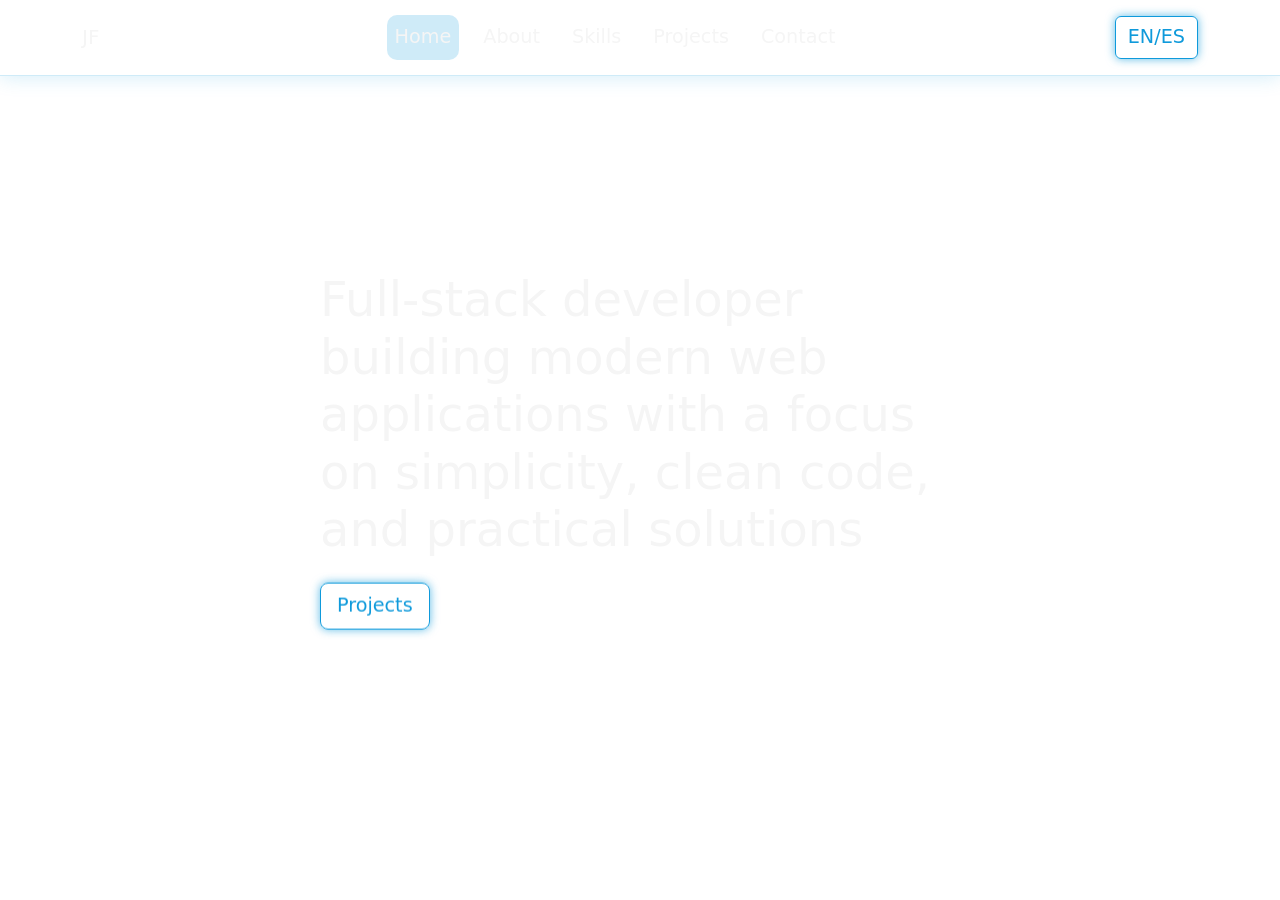
==== commit ce258bf3: "Added CV (english) and photo. Changed styles on contact page." ====
--- a/index.html
+++ b/index.html
@@ -60,7 +60,7 @@
             <section id="about" class="view">
                 <div class="container p-3">
                     <div class="row p-2 p-lg-4 about-me">
-                        <div class="col-12 col-md-6">
+                        <div class="col-12 col-md-6 d-flex flex-column justify-content-center">
                             <h2 class="mb-4">My name is <strong>Jasmine Fielding Gamón</strong></h2>
                             <p class="mb-4">I'm a full stack web developer with dual citizenship, authorized to work in both the United States and Spain.</p>
                             <p class="mb-4">I completed my studies specialized in web development at Florida Universitària located in Catarroja, Spain. 
@@ -68,11 +68,11 @@
                                 websites and webapps. Discover more about my skills and my projects below.
                             </p>
                             <div class="mb-4">
-                                <a href="#" class="btn">My CV</a>
-                            </div>
-                        </div>
-                        <div class="col-12 col-md-6 py-5">
-                            <img src="" alt=""><p>Hi</p>
+                                <a href="assets/Resume_EN.pdf" target="_blank" class="btn">My CV</a>
+                            </div>
+                        </div>
+                        <div class="col-12 col-md-6 py-5 d-flex align-items-center justify-content-center">
+                            <img src="assets/img/img.jpeg" alt="image" class="profile-img">
                         </div>
                     </div>
                 </div>
@@ -142,11 +142,11 @@
                             <div class="col-12 col-md-7">
                                 <h3>Business Intelligence Dashboard</h3>
                                 <p>Laravel-based analytics dashboard with an ETL pipeline for processing Excel data and generating interactive business metrics.</p>
-                                <a href="#" class="project-link me-3">Github</a>
-                                <a href="#" class="project-link">Webpage</a>
-                            </div>
-                            <div class="col-12 col-md-5">
-                                <img src="" alt=""><span>VIDEO HERE</span>
+                                <a href="#" class="project-link me-3" onclick="alert('Unavailable due to privacy reasons')">Github</a>
+                                <a href="#" class="project-link" onclick="alert('Unavailable due to privacy reasons')">Webpage</a>
+                            </div>
+                            <div class="col-12 col-md-5 d-flex justify-content-center align-items-center">
+                                <img src="" alt=""><span>Video coming soon :)</span>
                             </div>
                         </div>
                     </div>
@@ -156,11 +156,11 @@
                             <div class="col-12 col-md-7">
                                 <h3>Gym App</h3>
                                 <p>Group project. Angular frontend with Symfony REST API for managing users, workouts, and scheduling.</p>
-                                <a href="#" class="project-link me-3">Github</a>
-                                <a href="#" class="project-link">Webpage</a>
-                            </div>
-                            <div class="col-12 col-md-5">
-                                <img src="" alt=""><span>VIDEO HERE</span>
+                                <a href="https://github.com/Lokhy87/gymApp" target="_blank" class="project-link me-3">Github</a>
+                                <a href="#" class="project-link" onclick="alert('Currently unavailable')">Webpage</a>
+                            </div>
+                            <div class="col-12 col-md-5 d-flex justify-content-center align-items-center">
+                                <img src="" alt=""><span>Video coming soon :)</span>
                             </div>
                         </div>
                     </div>
@@ -170,11 +170,11 @@
                             <div class="col-12 col-md-7">
                                 <h3>Freelance Job Board</h3>
                                 <p>Full-stack Symfony application with job listings, user authentication, and CRUD functionality.</p>
-                                <a href="#" class="project-link me-3">Github</a>
-                                <a href="#" class="project-link">Webpage</a>
-                            </div>
-                            <div class="col-12 col-md-5">
-                                <img src="" alt=""><span>VIDEO HERE</span>
+                                <a href="https://github.com/jef08/job-board" target="_blank" class="project-link me-3">Github</a>
+                                <a href="#" class="project-link" onclick="alert('Currently unavailable')">Webpage</a>
+                            </div>
+                            <div class="col-12 col-md-5 d-flex justify-content-center align-items-center">
+                                <img src="" alt=""><span>Video coming soon :)</span>
                             </div>
                         </div>
                     </div>
@@ -184,11 +184,11 @@
                             <div class="col-12 col-md-7">
                                 <h3>This Webpage!</h3>
                                 <p>Simple webpage using vanilla HTML, CSS and JavaScript and featuring the use of Vanta.js.</p>
-                                <a href="#" class="project-link me-3">Github</a>
-                                <a href="#" class="project-link">Webpage</a>
-                            </div>
-                            <div class="col-12 col-md-5">
-                                <img src="" alt=""><span>VIDEO HERE</span>
+                                <a href="https://github.com/jef08/my-website" target="_blank" class="project-link me-3">Github</a>
+                                <a href="#" class="project-link" onclick="alert('Welcome!')">Webpage</a>
+                            </div>
+                            <div class="col-12 col-md-5 d-flex justify-content-center align-items-center">
+                                <img src="" alt=""><span>Video coming soon :)</span>
                             </div>
                         </div>
                     </div>
@@ -214,7 +214,7 @@
                                     <label for="email" class="form-label">Your email address</label>
                                     <input type="email" class="form-control" name="email" id="email">
                                 </div>
-                                <div class="mb-3">
+                                <div class="mb-3 d-flex flex-column">
                                     <label for="message" class="form-label">Your message</label>
                                     <textarea name="message" id="message"></textarea>
                                 </div>
--- a/styles.css
+++ b/styles.css
@@ -11,7 +11,7 @@
     --text-sm: clamp(0.95rem, 2vw, 1.2rem);
     --text-base: clamp(1.1rem, 2.5vw, 1.5rem);
     --text-lg: clamp(1.3rem, 3vw, 2rem);
-    --text-xl: clamp(1.5rem, 4vw, 2.5rem);
+    --text-xl: clamp(1.5rem, 3.8vw, 2.2rem);
     --text-hero: clamp(1.8rem, 5vw, 3rem);
 }
 
@@ -60,8 +60,12 @@
 font-size: var(--text-lg);
 }
 
-p, li {
+p, .list-group-item {
 font-size: var(--text-base);
+}
+
+.nav-link {
+    font-size: var(--text-sm);
 }
 
 /* HEADER AND NAV */
@@ -88,8 +92,8 @@
 
 .navbar {
     backdrop-filter: blur(3px);
-    border-bottom: 1px solid var(--light-border);
-    box-shadow: 1px 8px 15px var(--light-border);
+    border-bottom: 1px solid var(--dark-translucent);
+    box-shadow: 0px 0px 20px var(--dark-translucent);
     -webkit-backdrop-filter: blur(3px);
     transition: all .3s ease-in-out;
 }
@@ -101,7 +105,7 @@
     background-color: none;
     backdrop-filter: blur(3px);
     font-size: var(--text-sm);
-    box-shadow: 0 0 15px var(--accent-translucent);
+    box-shadow: 0 0 10px var(--accent-translucent);
 }
 
 .btn:hover {
@@ -129,8 +133,14 @@
 .skills-card {
     background-color: var(--text-dark);
     border-radius: 20px;
-    box-shadow: 0 0 15px var(--accent-translucent);
+    box-shadow: 0 0 20px var(--accent-translucent);
     color: var(--text-light);
+}
+
+.profile-img {
+    width: 100%;
+    height: auto;
+    max-width: 300px;
 }
 
 .list-group {
@@ -160,6 +170,27 @@
     display:none;
 }
 
+input[type=text],
+input[type=email],
+textarea {
+    background-color: var(--background-color);
+    box-shadow: 0 0 10px var(--accent-translucent);
+    border: 1px solid var(--accent-blue);
+    border-radius: 4px;
+    width: 100%;
+}
+
+input[type=text]:focus,
+input[type=email]:focus,
+textarea:focus {
+    background-color: var(--dark-translucent);
+    box-shadow: 0 0 10px var(--accent-translucent);
+    border: 1px solid var(--accent-blue);
+    border-radius: 4px;
+    color: var(--text-light);
+    outline: none;
+}
+
 /* MEDIA QUERY */
 @media (max-width: 991px) {
     .navbar {
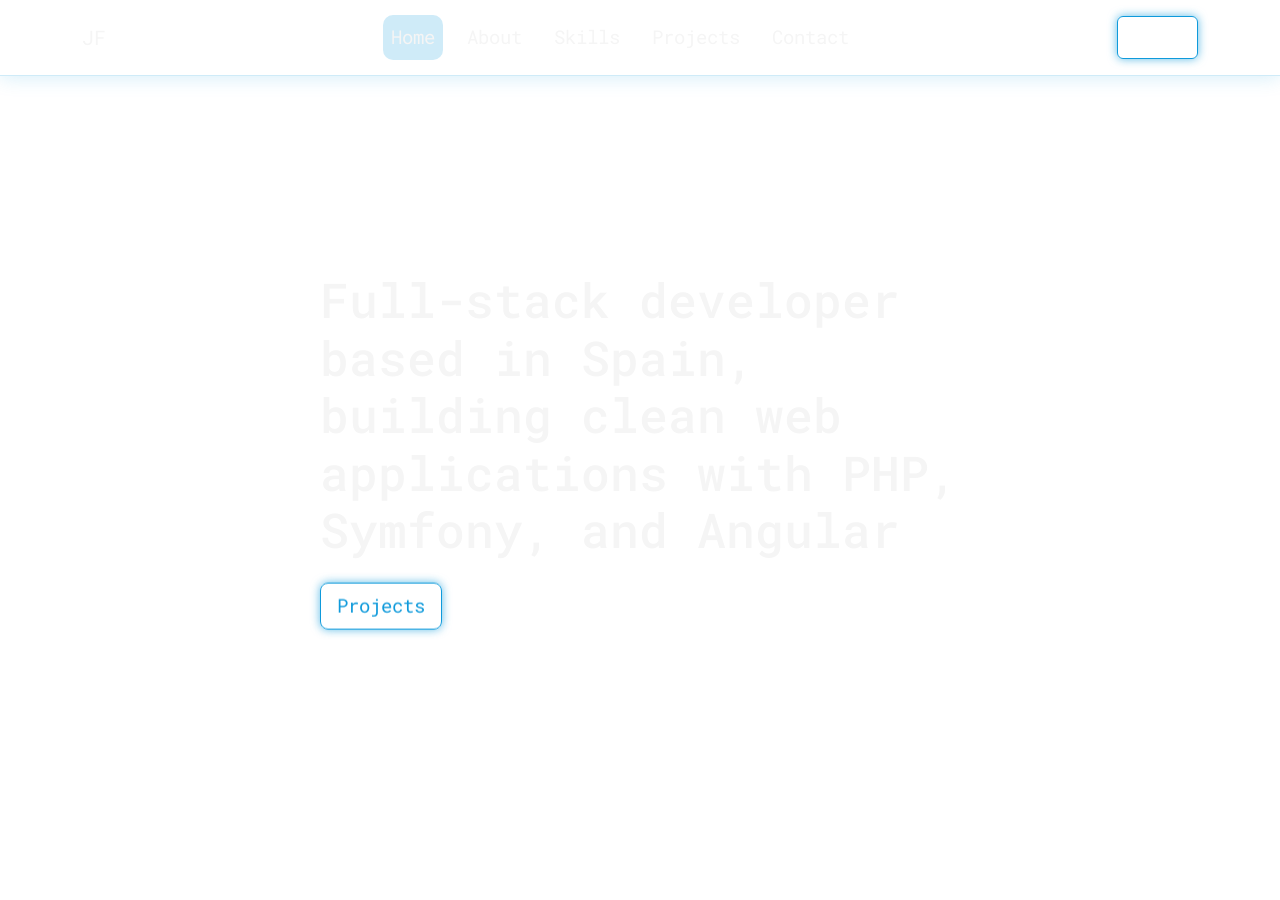
==== commit 748736b3: "Spanish translation included." ====
--- a/index.html
+++ b/index.html
@@ -5,6 +5,9 @@
         <meta name="viewport" content="width=device-width, initial-scale=1">
         <link rel="stylesheet" href="https://cdn.jsdelivr.net/npm/bootstrap@5.3.3/dist/css/bootstrap.min.css" integrity="sha384-QWTKZyjpPEjISv5WaRU9OFeRpok6YctnYmDr5pNlyT2bRjXh0JMhjY6hW+ALEwIH" crossorigin="anonymous">
         <link rel="stylesheet" href="styles.css">
+        <link rel="preconnect" href="https://fonts.googleapis.com">
+        <link rel="preconnect" href="https://fonts.gstatic.com" crossorigin>
+        <link href="https://fonts.googleapis.com/css2?family=Electrolize&family=Roboto+Mono:ital,wght@0,100..700;1,100..700&display=swap" rel="stylesheet">
         <title>Jas Fielding</title>
     </head>
     <body data-bs-spy="scroll" data-bs-target="#navbar" data-bs-offset="80" tabindex="0">
@@ -41,7 +44,7 @@
                                 </li>
                             </ul>
                             <div class="navbar-text">
-                                <button class="btn lang-btn">EN/ES</button>
+                                <a href="indexES.html" class="btn lang-btn">EN/ES</a>
                             </div>
                     </div>
                 </div>
@@ -52,7 +55,7 @@
            <!--<canvas id="starNet"></canvas>--> 
             <section id="hero" class="view active">
                     <div class="hero-content text-start">
-                        <h1>Full-stack developer building modern web applications with a focus on simplicity, clean code, and practical solutions</h1>
+                        <h1>Full-stack developer based in Spain, building clean web applications with PHP, Symfony, and Angular</h1>
                         <button id="hero-project-btn" class="btn btn-lg mt-3">Projects</button>
                     </div>
             </section>
@@ -64,8 +67,7 @@
                             <h2 class="mb-4">My name is <strong>Jasmine Fielding Gamón</strong></h2>
                             <p class="mb-4">I'm a full stack web developer with dual citizenship, authorized to work in both the United States and Spain.</p>
                             <p class="mb-4">I completed my studies specialized in web development at Florida Universitària located in Catarroja, Spain. 
-                                This degree helped me grow my skills as a web developer and learn the best practices to creating clean, interactive, and efficient
-                                websites and webapps. Discover more about my skills and my projects below.
+                                Here I built a strong foundation in full-stack development. Everything from desgining REST APIs to building responsive frontend designs.
                             </p>
                             <div class="mb-4">
                                 <a href="assets/Resume_EN.pdf" target="_blank" class="btn">My CV</a>
@@ -80,7 +82,7 @@
 
             <section id="skills" class="view">
                 <div class="container p-3">
-                    <h2 class="text-center mb-5">Full-stack skills creating scalable APIs and modern front-end applications</h2>
+                    <h2 class="text-center mb-5">From database to interface. The full stack.</h2>
                     <div class="row">
                         <div class="col-12 col-sm-4 mb-4 mb-sm-0 px-2">
                             <div class="card skills-card">
@@ -139,55 +141,55 @@
                     <h2 class="text-center">Check out some of my projects</h2>
                     <div class="card my-5 p-5 project-cards">
                         <div class="row">
-                            <div class="col-12 col-md-7">
+                            <div class="col-12 col-md-7 p-4">
                                 <h3>Business Intelligence Dashboard</h3>
                                 <p>Laravel-based analytics dashboard with an ETL pipeline for processing Excel data and generating interactive business metrics.</p>
                                 <a href="#" class="project-link me-3" onclick="alert('Unavailable due to privacy reasons')">Github</a>
                                 <a href="#" class="project-link" onclick="alert('Unavailable due to privacy reasons')">Webpage</a>
                             </div>
-                            <div class="col-12 col-md-5 d-flex justify-content-center align-items-center">
-                                <img src="" alt=""><span>Video coming soon :)</span>
-                            </div>
-                        </div>
-                    </div>
-
-                    <div class="card my-5 p-5 project-cards">
-                        <div class="row">
-                            <div class="col-12 col-md-7">
+                            <div class="col-12 col-md-5 video-div">
+                                <img src="" alt=""><span>Video coming soon :)</span>
+                            </div>
+                        </div>
+                    </div>
+
+                    <div class="card my-5 p-5 project-cards">
+                        <div class="row">
+                            <div class="col-12 col-md-7 p-4">
                                 <h3>Gym App</h3>
                                 <p>Group project. Angular frontend with Symfony REST API for managing users, workouts, and scheduling.</p>
                                 <a href="https://github.com/Lokhy87/gymApp" target="_blank" class="project-link me-3">Github</a>
                                 <a href="#" class="project-link" onclick="alert('Currently unavailable')">Webpage</a>
                             </div>
-                            <div class="col-12 col-md-5 d-flex justify-content-center align-items-center">
-                                <img src="" alt=""><span>Video coming soon :)</span>
-                            </div>
-                        </div>
-                    </div>
-
-                    <div class="card my-5 p-5 project-cards">
-                        <div class="row">
-                            <div class="col-12 col-md-7">
+                            <div class="col-12 col-md-5 video-div">
+                                <img src="" alt=""><span>Video coming soon :)</span>
+                            </div>
+                        </div>
+                    </div>
+
+                    <div class="card my-5 p-5 project-cards">
+                        <div class="row">
+                            <div class="col-12 col-md-7 p-4">
                                 <h3>Freelance Job Board</h3>
                                 <p>Full-stack Symfony application with job listings, user authentication, and CRUD functionality.</p>
                                 <a href="https://github.com/jef08/job-board" target="_blank" class="project-link me-3">Github</a>
                                 <a href="#" class="project-link" onclick="alert('Currently unavailable')">Webpage</a>
                             </div>
-                            <div class="col-12 col-md-5 d-flex justify-content-center align-items-center">
-                                <img src="" alt=""><span>Video coming soon :)</span>
-                            </div>
-                        </div>
-                    </div>
-
-                    <div class="card my-5 p-5 project-cards">
-                        <div class="row">
-                            <div class="col-12 col-md-7">
+                            <div class="col-12 col-md-5 video-div">
+                                <img src="" alt=""><span>Video coming soon :)</span>
+                            </div>
+                        </div>
+                    </div>
+
+                    <div class="card my-5 p-5 project-cards">
+                        <div class="row">
+                            <div class="col-12 col-md-7 p-4">
                                 <h3>This Webpage!</h3>
                                 <p>Simple webpage using vanilla HTML, CSS and JavaScript and featuring the use of Vanta.js.</p>
                                 <a href="https://github.com/jef08/my-website" target="_blank" class="project-link me-3">Github</a>
                                 <a href="#" class="project-link" onclick="alert('Welcome!')">Webpage</a>
                             </div>
-                            <div class="col-12 col-md-5 d-flex justify-content-center align-items-center">
+                            <div class="col-12 col-md-5 video-div">
                                 <img src="" alt=""><span>Video coming soon :)</span>
                             </div>
                         </div>
@@ -201,7 +203,7 @@
                     <div class="row p-5 contact-box">
                         <div class="col-12 col-md-6">
                             <h2>Get in touch!</h2>
-                            <p>Send a message and I'll be in touch as soon as possible</p>
+                            <p>Send me a message with any questions or proposals. I'll get back to you as soon as possible.</p>
                         </div>
                         <div class = "col-12 col-md-6">
                             <form action="https://formspree.io/f/xqeyqenn" method="POST">
@@ -216,9 +218,9 @@
                                 </div>
                                 <div class="mb-3 d-flex flex-column">
                                     <label for="message" class="form-label">Your message</label>
-                                    <textarea name="message" id="message"></textarea>
-                                </div>
-                                <button type="submit" class="btn">Submit</button>
+                                    <textarea class="p-2" name="message" id="message"></textarea>
+                                </div>
+                                <button type="submit" class="btn">Send!</button>
                             </form>
                         </div>
                     </div>
--- a/styles.css
+++ b/styles.css
@@ -15,6 +15,20 @@
     --text-hero: clamp(1.8rem, 5vw, 3rem);
 }
 
+.electrolize-regular {
+  font-family: "Electrolize", sans-serif;
+  font-weight: 400;
+  font-style: normal;
+}
+
+
+.roboto-mono {
+  font-family: "Roboto Mono", monospace;
+  font-optical-sizing: auto;
+  font-weight: 400;
+  font-style: normal;
+}
+
 /* INTERACTIVE BACKGROUND */
 #vanta-bg {
     position: fixed;
@@ -29,6 +43,7 @@
 body {
 background-color: transparent;
 color: var(--text-light);
+font-family: roboto mono;
 }
 
 .view {
@@ -140,7 +155,7 @@
 .profile-img {
     width: 100%;
     height: auto;
-    max-width: 300px;
+    max-width: 400px;
 }
 
 .list-group {
@@ -163,6 +178,16 @@
     text-align: center;
     margin: 5px;
     border-radius: 10px;
+}
+
+.video-div {
+    border: 1px solid var(--accent-blue);
+    border-radius: 5px;
+    background-color: var(--dark-translucent);
+    box-shadow: 0 0 20px var(--accent-translucent);
+    display: flex;
+    align-items: center;
+    justify-content: center;
 }
 
 /* FORM */
@@ -178,6 +203,7 @@
     border: 1px solid var(--accent-blue);
     border-radius: 4px;
     width: 100%;
+    color: var(--text-light);
 }
 
 input[type=text]:focus,
@@ -189,6 +215,16 @@
     border-radius: 4px;
     color: var(--text-light);
     outline: none;
+}
+
+/* To override autofill */
+input:-webkit-autofill,
+input:-webkit-autofill:hover,
+input:-webkit-autofill:focus,
+input:-webkit-autofill:active {
+  -webkit-box-shadow: 0 0 0 1000px var(--dark-translucent) inset !important;
+  -webkit-text-fill-color: var(--text-light) !important;
+  transition: background-color 5000s ease-in-out 0s;
 }
 
 /* MEDIA QUERY */
@@ -196,4 +232,8 @@
     .navbar {
         backdrop-filter: blur(15px);
     }
+
+    .video-div {
+        height: 200px;
+    }
 }
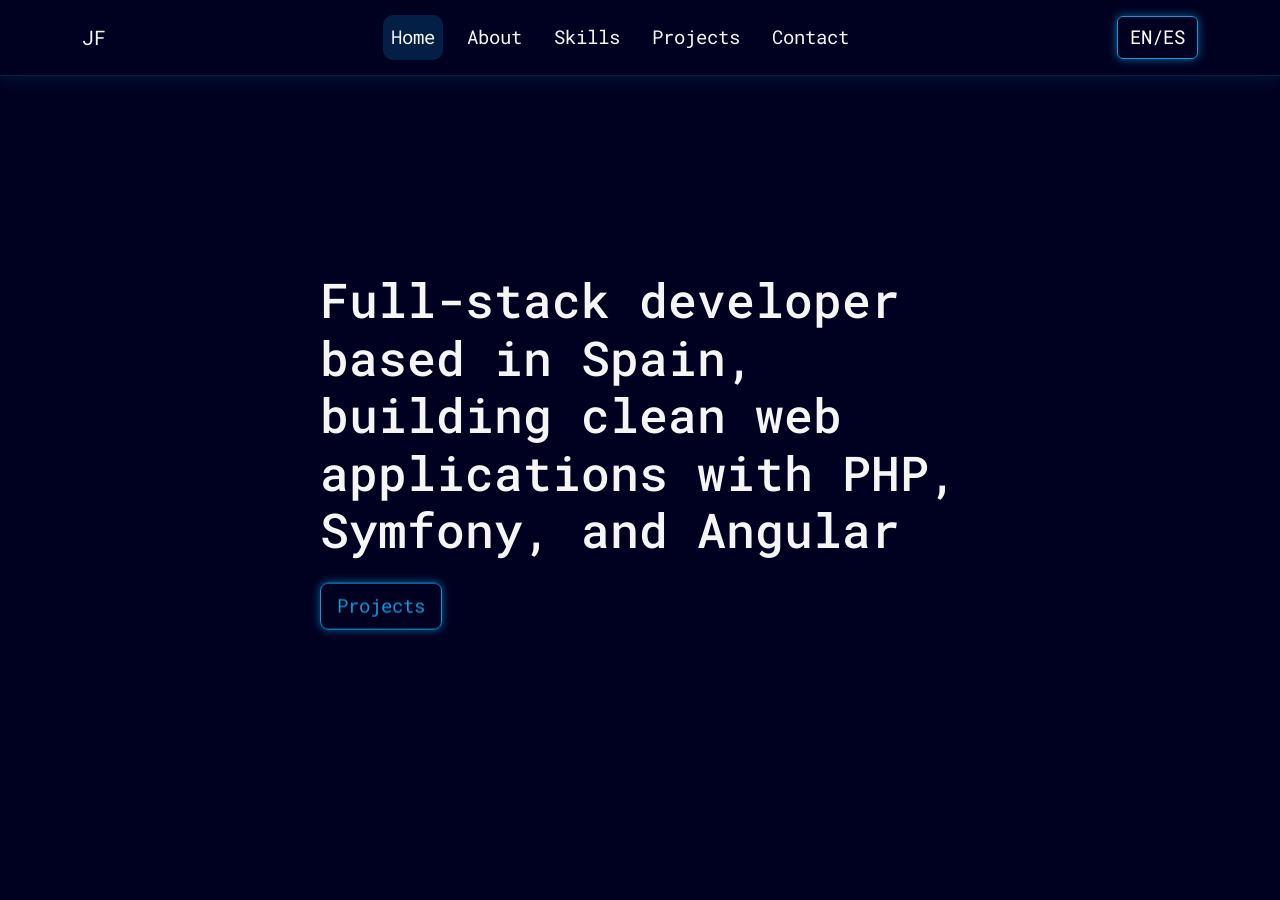
==== commit f4d4fe0e: "Included video and links to Laravel  business dashboard. Fixed typo in Spanish version." ====
--- a/index.html
+++ b/index.html
@@ -27,7 +27,7 @@
                     </button>
                     <div id="navbarNav" class="collapse navbar-collapse">
                             <ul class="navbar-nav mx-auto">
-                                <li class="nav-item">
+                                <li class="nav-item hero-nav">
                                     <a class="nav-link nav-active p-2 mx-2" id="hero-btn">Home</a>
                                 </li>
                                 <li class="nav-item">
@@ -140,22 +140,30 @@
                 <div class="container p-3">
                     <h2 class="text-center">Check out some of my projects</h2>
                     <div class="card my-5 p-5 project-cards">
+                    <div class="row">
+                        <div class="col-12 col-lg-7 p-4">
+                            <h3>Business Intelligence Dashboard</h3>
+                            <p>Laravel-based analytics dashboard with an ETL pipeline for processing Excel data and generating interactive business metrics.</p>
+                            <a href="https://github.com/jef08/owl-security-dashboard" class="project-link me-3">Github</a>
+                            <a href="#" class="project-link" onclick="alert('Currently unavailable')">Webpage</a>
+                        </div>
+                        <div class="col-12 col-lg-5 d-flex justify-content-center align-items-center">
+                            <div class="ratio ratio-16x9 w-100">
+                                <iframe class="video-iframe" src="https://www.youtube.com/embed/hHvSm2q1HbM?si=HHbbKvSoyOJFEpby&rel=0&modestbranding=1" 
+                                    title="YouTube video player" 
+                                    frameborder="0" 
+                                    allow="accelerometer; autoplay; clipboard-write; encrypted-media; gyroscope; picture-in-picture; web-share" 
+                                    referrerpolicy="strict-origin-when-cross-origin" 
+                                    allowfullscreen>
+                                </iframe>
+                            </div>
+                        </div>
+                    </div>
+                </div>
+
+                    <div class="card my-5 p-5 project-cards">
                         <div class="row">
-                            <div class="col-12 col-md-7 p-4">
-                                <h3>Business Intelligence Dashboard</h3>
-                                <p>Laravel-based analytics dashboard with an ETL pipeline for processing Excel data and generating interactive business metrics.</p>
-                                <a href="#" class="project-link me-3" onclick="alert('Unavailable due to privacy reasons')">Github</a>
-                                <a href="#" class="project-link" onclick="alert('Unavailable due to privacy reasons')">Webpage</a>
-                            </div>
-                            <div class="col-12 col-md-5 video-div">
-                                <img src="" alt=""><span>Video coming soon :)</span>
-                            </div>
-                        </div>
-                    </div>
-
-                    <div class="card my-5 p-5 project-cards">
-                        <div class="row">
-                            <div class="col-12 col-md-7 p-4">
+                            <div class="col-12 col-lg-7 p-4">
                                 <h3>Gym App</h3>
                                 <p>Group project. Angular frontend with Symfony REST API for managing users, workouts, and scheduling.</p>
                                 <a href="https://github.com/Lokhy87/gymApp" target="_blank" class="project-link me-3">Github</a>
@@ -169,7 +177,7 @@
 
                     <div class="card my-5 p-5 project-cards">
                         <div class="row">
-                            <div class="col-12 col-md-7 p-4">
+                            <div class="col-12 col-lg-7 p-4">
                                 <h3>Freelance Job Board</h3>
                                 <p>Full-stack Symfony application with job listings, user authentication, and CRUD functionality.</p>
                                 <a href="https://github.com/jef08/job-board" target="_blank" class="project-link me-3">Github</a>
@@ -183,7 +191,7 @@
 
                     <div class="card my-5 p-5 project-cards">
                         <div class="row">
-                            <div class="col-12 col-md-7 p-4">
+                            <div class="col-12 col-lg-7 p-4">
                                 <h3>This Webpage!</h3>
                                 <p>Simple webpage using vanilla HTML, CSS and JavaScript and featuring the use of Vanta.js.</p>
                                 <a href="https://github.com/jef08/my-website" target="_blank" class="project-link me-3">Github</a>
--- a/styles.css
+++ b/styles.css
@@ -35,23 +35,41 @@
     top: 0;
     left: 0;
     width: 100vw;
-    height: 100vh;
+    height: 100dvh;
     z-index: -1;
 }
 
 /* GENERAL */
+html, body {
+    padding: 0;
+    margin: 0;
+    height: 100%;
+    scrollbar-gutter: stable;
+    background-color: var(--background-color);
+}
+
+::-webkit-scrollbar {
+    width: 0;
+}
+
 body {
 background-color: transparent;
 color: var(--text-light);
 font-family: roboto mono;
+display: flex;
+flex-direction: column;
 }
 
 .view {
     display: none;
 }
 
+main {
+    flex: 1;
+}
+
 section {
-    min-height: calc(100vh - 70px);
+    min-height: 100%;
 }
 
 .view.active {
@@ -188,6 +206,13 @@
     display: flex;
     align-items: center;
     justify-content: center;
+}
+
+.video-iframe {
+    border: 1px solid var(--accent-blue);
+    border-radius: 5px;
+    box-shadow: 0 0 20px var(--accent-translucent);
+    overflow: hidden;
 }
 
 /* FORM */
@@ -233,7 +258,12 @@
         backdrop-filter: blur(15px);
     }
 
+    .hero-nav {
+        padding-top: 15px;
+    }
+
     .video-div {
-        height: 200px;
+        height: auto;
+        margin-top: 1rem;
     }
 }
